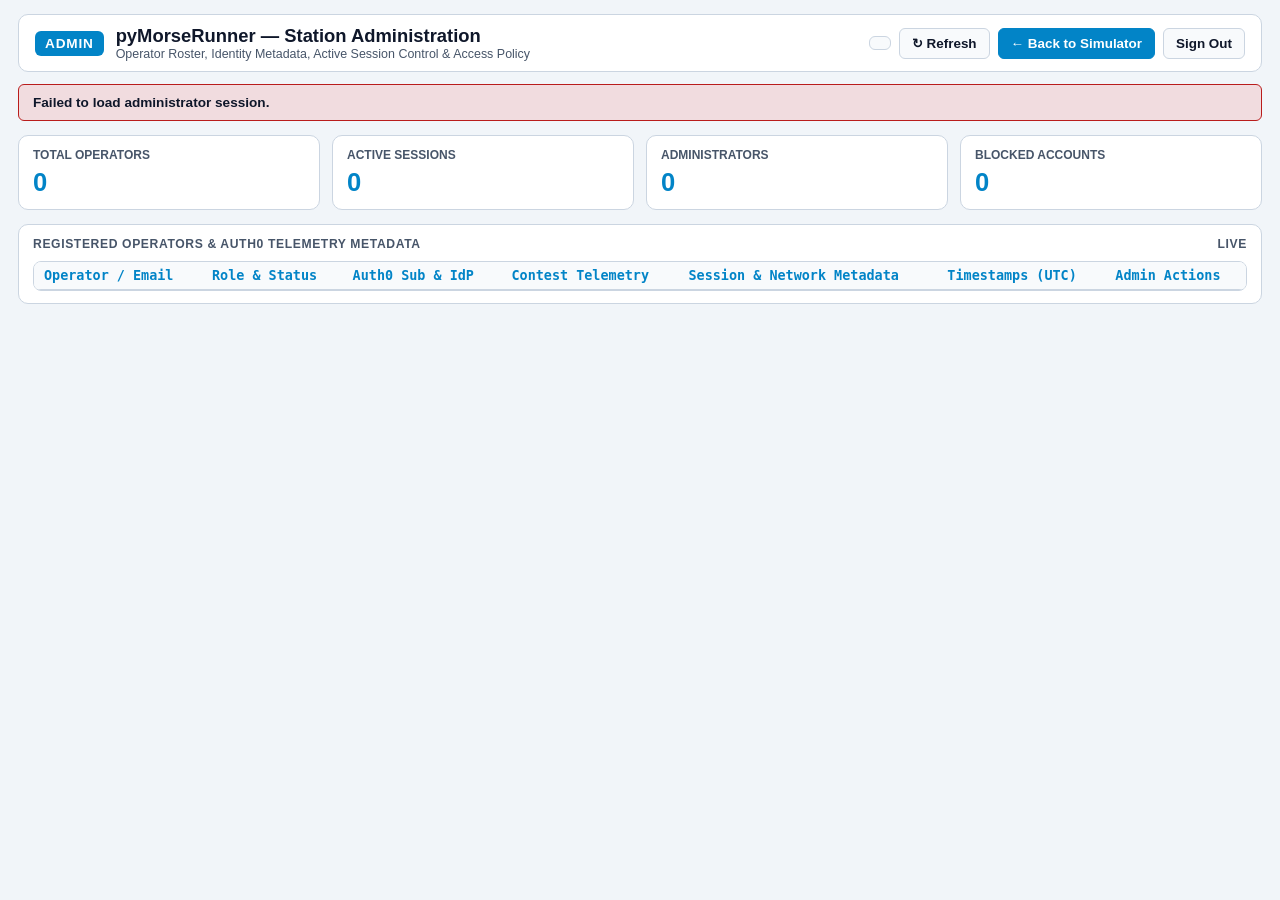
==== static/admin.html @ 62ee760b "initial commit" ====
<!DOCTYPE html>
<html lang="en">
<head>
  <meta charset="UTF-8">
  <meta name="viewport" content="width=device-width, initial-scale=1.0">
  <meta name="color-scheme" content="light dark">
  <title>Station Admin — pyMorseRunner</title>
  <link rel="stylesheet" href="/static/style.css">
</head>
<body>
  <header class="app-header">
    <div class="brand-group">
      <span class="brand-badge">ADMIN</span>
      <div class="brand-title">
        <h1>pyMorseRunner &mdash; Station Administration</h1>
        <p>Operator Roster, Identity Metadata, Active Session Control &amp; Access Policy</p>
      </div>
    </div>

    <div class="header-controls">
      <span id="adminSelfBadge" class="user-chip"></span>
      <button id="refreshUsersBtn" type="button" class="btn">&#8635; Refresh</button>
      <a href="/" class="btn btn-primary">&larr; Back to Simulator</a>
      <a href="/auth/logout" class="btn">Sign Out</a>
    </div>
  </header>

  <main class="admin-main">
    <div id="adminBanner" class="login-alert" hidden></div>

    <section class="admin-stats-grid" aria-label="System Summary">
      <div class="panel stat-card">
        <span class="stat-label">Total Operators</span>
        <strong id="statTotalUsers" class="stat-value">0</strong>
      </div>
      <div class="panel stat-card">
        <span class="stat-label">Active Sessions</span>
        <strong id="statActiveSessions" class="stat-value">0</strong>
      </div>
      <div class="panel stat-card">
        <span class="stat-label">Administrators</span>
        <strong id="statAdmins" class="stat-value">0</strong>
      </div>
      <div class="panel stat-card">
        <span class="stat-label">Blocked Accounts</span>
        <strong id="statBlocked" class="stat-value">0</strong>
      </div>
    </section>

    <section class="panel">
      <div class="panel-title">
        <span>Registered Operators &amp; Auth0 Telemetry Metadata</span>
        <span id="lastUpdatedLabel">Live</span>
      </div>

      <div class="admin-table-wrap">
        <table class="log-table admin-table" aria-label="Registered Users and Metadata">
          <thead>
            <tr>
              <th>Operator / Email</th>
              <th>Role &amp; Status</th>
              <th>Auth0 Sub &amp; IdP</th>
              <th>Contest Telemetry</th>
              <th>Session &amp; Network Metadata</th>
              <th>Timestamps (UTC)</th>
              <th>Admin Actions</th>
            </tr>
          </thead>
          <tbody id="adminUsersBody"></tbody>
        </table>
      </div>
    </section>
  </main>

  <script src="/static/admin.js"></script>
</body>
</html>
---- static/style.css ----
/* pyMorseRunner — Modern Light/Dark Responsive Stylesheet */
:root {
  color-scheme: light dark;

  --bg-canvas: light-dark(#f1f5f9, #0b1120);
  --bg-surface: light-dark(#ffffff, #111827);
  --bg-elevated: light-dark(#f8fafc, #1e293b);
  --bg-input: light-dark(#ffffff, #0f172a);
  --border-subtle: light-dark(#cbd5e1, #334155);
  --border-focus: light-dark(#0284c7, #38bdf8);

  --text-primary: light-dark(#0f172a, #f8fafc);
  --text-secondary: light-dark(#475569, #94a3b8);
  --text-muted: light-dark(#64748b, #64748b);

  --accent: light-dark(#0284c7, #38bdf8);
  --accent-hover: light-dark(#0369a1, #0ea5e9);
  --accent-contrast: light-dark(#ffffff, #082f49);

  --green: light-dark(#15803d, #22c55e);
  --amber: light-dark(#b45309, #f59e0b);
  --red: light-dark(#b91c1c, #ef4444);

  --scrollbar-thumb: light-dark(#94a3b8, #475569);
  --scrollbar-track: light-dark(#e2e8f0, #0f172a);

  accent-color: var(--accent);
  font-family: -apple-system, BlinkMacSystemFont, "SF Pro Text", "Segoe UI", Roboto, sans-serif;
}

* {
  box-sizing: border-box;
  margin: 0;
  padding: 0;
}

.sr-only {
  position: absolute;
  width: 1px;
  height: 1px;
  padding: 0;
  margin: -1px;
  overflow: hidden;
  clip: rect(0, 0, 0, 0);
  white-space: nowrap;
  border: 0;
}

body {
  background-color: var(--bg-canvas);
  color: var(--text-primary);
  min-height: 100vh;
  display: flex;
  flex-direction: column;
  padding: 14px 18px;
  gap: 12px;
  overflow-x: hidden;
}

/* Header */
.app-header {
  display: flex;
  align-items: center;
  justify-content: space-between;
  flex-wrap: wrap;
  gap: 12px;
  background: var(--bg-surface);
  border: 1px solid var(--border-subtle);
  border-radius: 10px;
  padding: 10px 16px;
}

.brand-group {
  display: flex;
  align-items: center;
  gap: 12px;
}

.brand-badge {
  background: var(--accent);
  color: var(--accent-contrast);
  font-weight: 800;
  font-size: 0.85rem;
  letter-spacing: 0.06em;
  padding: 5px 10px;
  border-radius: 6px;
}

.brand-title h1 {
  font-size: 1.15rem;
  font-weight: 700;
}

.brand-title p {
  font-size: 0.78rem;
  color: var(--text-secondary);
}

.header-controls {
  display: flex;
  align-items: center;
  flex-wrap: wrap;
  gap: 8px;
}

.mode-select {
  background: var(--bg-input);
  color: var(--text-primary);
  border: 1px solid var(--border-subtle);
  border-radius: 6px;
  padding: 7px 10px;
  font-size: 0.86rem;
  font-weight: 600;
}

.btn {
  background: var(--bg-elevated);
  color: var(--text-primary);
  border: 1px solid var(--border-subtle);
  border-radius: 6px;
  padding: 7px 12px;
  font-size: 0.84rem;
  font-weight: 600;
  cursor: pointer;
  white-space: nowrap;
  transition: background-color 0.12s ease, border-color 0.12s ease;
}

.btn:hover:not(:disabled) {
  border-color: var(--accent);
}

.btn:disabled {
  opacity: 0.5;
  cursor: not-allowed;
}

.btn-primary {
  background: var(--accent);
  color: var(--accent-contrast);
  border-color: var(--accent);
}

.btn-primary:hover:not(:disabled) {
  background: var(--accent-hover);
}

.btn-danger {
  background: var(--red);
  color: #ffffff;
  border-color: var(--red);
}

/* Main Grid */
.workspace-grid {
  display: grid;
  grid-template-columns: minmax(0, 1fr) 380px;
  gap: 12px;
  flex: 1;
  min-width: 0;
}

@media (max-width: 1080px) {
  .workspace-grid {
    grid-template-columns: minmax(0, 1fr);
  }
}

.left-column,
.right-column {
  display: flex;
  flex-direction: column;
  gap: 12px;
  min-width: 0;
}

.panel {
  background: var(--bg-surface);
  border: 1px solid var(--border-subtle);
  border-radius: 10px;
  padding: 12px 14px;
  min-width: 0;
  overflow: hidden;
}

.panel-title {
  font-size: 0.76rem;
  font-weight: 700;
  text-transform: uppercase;
  letter-spacing: 0.05em;
  color: var(--text-secondary);
  margin-bottom: 10px;
  display: flex;
  align-items: center;
  justify-content: space-between;
  gap: 8px;
  font-variant-numeric: tabular-nums;
}

/* Log Table (RichEdit1 equivalent) */
.log-container {
  height: 255px;
  overflow-y: auto;
  border: 1px solid var(--border-subtle);
  border-radius: 6px;
  background: var(--bg-input);
  scrollbar-color: var(--scrollbar-thumb) var(--scrollbar-track);
}

@supports not (scrollbar-color: auto) {
  .log-container::-webkit-scrollbar {
    width: 10px;
    height: 10px;
  }
  .log-container::-webkit-scrollbar-thumb {
    background: var(--scrollbar-thumb);
  }
  .log-container::-webkit-scrollbar-track {
    background: var(--scrollbar-track);
  }
}

.log-table {
  width: 100%;
  border-collapse: collapse;
  font-family: "SF Mono", "Menlo", "Consolas", monospace;
  font-size: 0.84rem;
  font-variant-numeric: tabular-nums;
}

.log-table th {
  position: sticky;
  top: 0;
  background: var(--bg-elevated);
  color: var(--accent);
  text-align: left;
  padding: 6px 10px;
  border-bottom: 1px solid var(--border-subtle);
  font-weight: 700;
}

.log-table td {
  padding: 5px 10px;
  border-bottom: 1px solid var(--border-subtle);
  white-space: nowrap;
}

.err-badge {
  color: var(--red);
  font-weight: 700;
}

.ok-badge {
  color: var(--green);
  font-weight: 700;
}

/* Entry Fields & N1MM / MorseRunner Controls */
.entry-bar {
  display: grid;
  grid-template-columns: minmax(0, 1.5fr) minmax(0, 1fr) minmax(0, 1fr) auto;
  gap: 10px;
  align-items: end;
}

.field-group {
  display: flex;
  flex-direction: column;
  gap: 4px;
  min-width: 0;
}

.field-group label {
  font-size: 0.75rem;
  font-weight: 700;
  color: var(--text-secondary);
  text-transform: uppercase;
}

.entry-input {
  background: var(--bg-input);
  color: var(--text-primary);
  border: 2px solid var(--border-subtle);
  border-radius: 6px;
  padding: 8px 10px;
  font-family: "SF Mono", "Menlo", "Consolas", monospace;
  font-size: 1.15rem;
  font-weight: 700;
  text-transform: uppercase;
  width: 100%;
  min-width: 0;
}

.entry-input:focus {
  outline: none;
  border-color: var(--border-focus);
}

/* Function Keys F1-F8 Bar */
.fkey-grid {
  display: grid;
  grid-template-columns: repeat(8, minmax(0, 1fr));
  gap: 6px;
  margin-top: 10px;
}

@media (max-width: 720px) {
  .fkey-grid {
    grid-template-columns: repeat(4, minmax(0, 1fr));
  }
}

.fkey-btn {
  background: var(--bg-elevated);
  color: var(--text-primary);
  border: 1px solid var(--border-subtle);
  border-radius: 6px;
  padding: 8px 4px;
  font-family: "SF Mono", "Menlo", monospace;
  font-size: 0.78rem;
  font-weight: 700;
  cursor: pointer;
  text-align: center;
  min-width: 0;
}

.fkey-btn:hover {
  border-color: var(--accent);
  background: var(--bg-input);
}

.fkey-btn span {
  display: block;
  font-size: 0.68rem;
  color: var(--accent);
  margin-bottom: 2px;
}

/* Status Strip — Static Fixed-Width Pills (No Layout Shift) */
.status-strip {
  display: grid;
  grid-template-columns: 165px 215px 125px 1fr;
  align-items: center;
  gap: 10px;
  margin-top: 10px;
  padding-top: 10px;
  border-top: 1px solid var(--border-subtle);
  font-family: "SF Mono", "Menlo", monospace;
  font-size: 0.82rem;
  font-variant-numeric: tabular-nums;
}

@media (max-width: 820px) {
  .status-strip {
    grid-template-columns: 1fr 1fr;
  }
}

.status-pill {
  background: var(--bg-elevated);
  border: 1px solid var(--border-subtle);
  border-radius: 6px;
  padding: 5px 10px;
  display: flex;
  align-items: center;
  justify-content: space-between;
  gap: 8px;
  height: 34px;
  white-space: nowrap;
  overflow: hidden;
}

.status-pill-left {
  display: inline-flex;
  align-items: center;
  gap: 7px;
}

.rit-text {
  display: inline-block;
  width: 68px;
  text-align: right;
}

.rit-btn-group {
  display: inline-flex;
  gap: 4px;
}

.btn-xs {
  padding: 2px 7px;
  font-size: 0.78rem;
  line-height: 1.2;
}

.tx-led {
  width: 10px;
  height: 10px;
  flex-shrink: 0;
  border-radius: 50%;
  background: var(--green);
  display: inline-block;
}

.tx-led.transmitting {
  background: var(--red);
  box-shadow: 0 0 8px var(--red);
}

/* S-Meter Bar inside Fixed Status Pill */
.smeter-canvas {
  flex: 1;
  height: 10px;
  min-width: 64px;
  max-width: 140px;
  background: var(--bg-input);
  border: 1px solid var(--border-subtle);
  border-radius: 3px;
  display: block;
}

.smeter-reading {
  width: 52px;
  text-align: right;
  font-weight: 700;
  flex-shrink: 0;
}

/* Passband & Rate Canvas */
.canvas-row {
  display: grid;
  grid-template-columns: minmax(0, 1fr) 220px;
  gap: 12px;
}

@media (max-width: 768px) {
  .canvas-row {
    grid-template-columns: minmax(0, 1fr);
  }
}

.passband-canvas,
.histo-canvas {
  width: 100%;
  height: 86px;
  background: #090d16;
  border: 1px solid var(--border-subtle);
  border-radius: 6px;
  display: block;
}

/* Settings Controls in Right Column (Prevent Any Overflow) */
.settings-grid {
  display: grid;
  grid-template-columns: minmax(0, 1fr) minmax(0, 1fr);
  gap: 8px 10px;
  min-width: 0;
}

.setting-item {
  display: flex;
  flex-direction: column;
  gap: 4px;
  min-width: 0;
}

.setting-item.full-width {
  grid-column: 1 / -1;
}

.setting-item label {
  font-size: 0.73rem;
  color: var(--text-secondary);
  font-weight: 600;
  white-space: nowrap;
  overflow: hidden;
  text-overflow: ellipsis;
}

.setting-item input[type="text"],
.setting-item input[type="number"],
.setting-item input[type="file"],
.setting-item select {
  background: var(--bg-input);
  color: var(--text-primary);
  border: 1px solid var(--border-subtle);
  border-radius: 5px;
  padding: 5px 8px;
  font-size: 0.84rem;
  font-weight: 600;
  width: 100%;
  min-width: 0;
  max-width: 100%;
}

.setting-item input[type="range"] {
  width: 100%;
  min-width: 0;
  max-width: 100%;
  margin-top: 4px;
}

.checkbox-grid {
  display: grid;
  grid-template-columns: minmax(0, 1fr) minmax(0, 1fr);
  gap: 8px 10px;
  margin-top: 10px;
}

.check-label {
  display: flex;
  align-items: center;
  gap: 7px;
  font-size: 0.81rem;
  font-weight: 600;
  cursor: pointer;
  min-width: 0;
  line-height: 1.25;
}

.check-label input[type="checkbox"] {
  flex-shrink: 0;
}

/* Score Table */
.score-table {
  width: 100%;
  border-collapse: collapse;
  font-family: "SF Mono", "Menlo", monospace;
  font-size: 0.85rem;
  font-variant-numeric: tabular-nums;
}

.score-table th,
.score-table td {
  padding: 5px 8px;
  border-bottom: 1px solid var(--border-subtle);
  text-align: right;
}

.score-table th:first-child,
.score-table td:first-child {
  text-align: left;
  color: var(--text-secondary);
}

/* Shortcuts Footer */
.shortcuts-bar {
  display: flex;
  flex-wrap: wrap;
  gap: 8px 14px;
  font-size: 0.76rem;
  color: var(--text-secondary);
  background: var(--bg-surface);
  border: 1px solid var(--border-subtle);
  border-radius: 8px;
  padding: 8px 14px;
}

.shortcuts-bar kbd {
  background: var(--bg-elevated);
  border: 1px solid var(--border-subtle);
  border-radius: 4px;
  padding: 1px 5px;
  font-family: "SF Mono", monospace;
  font-size: 0.72rem;
  color: var(--text-primary);
}

/* Login Front Page & VE3NEA Tribute / MPL-2.0 License */
.login-body {
  justify-content: center;
  align-items: center;
  padding: 24px 16px;
}

.login-shell {
  width: 100%;
  max-width: 680px;
}

.login-card {
  padding: 28px 30px;
  display: flex;
  flex-direction: column;
  gap: 18px;
}

.login-brand {
  display: flex;
  align-items: center;
  gap: 14px;
}

.login-brand h1 {
  font-size: 1.55rem;
  font-weight: 800;
}

.login-subtitle {
  font-size: 0.88rem;
  color: var(--text-secondary);
  margin-top: 2px;
}

.login-lead {
  font-size: 0.94rem;
  line-height: 1.55;
  color: var(--text-primary);
}

.login-actions {
  display: flex;
  flex-direction: column;
  gap: 8px;
}

.btn-login-full {
  display: inline-flex;
  justify-content: center;
  align-items: center;
  gap: 8px;
  width: 100%;
  padding: 12px 18px;
  font-size: 1rem;
  text-decoration: none;
  text-align: center;
}

[hidden] {
  display: none !important;
}

.login-alert {
  padding: 10px 14px;
  border-radius: 6px;
  font-size: 0.85rem;
  font-weight: 600;
  border: 1px solid var(--border-subtle);
}

.login-alert-error {
  background: rgba(239, 68, 68, 0.14);
  border-color: var(--red);
  color: var(--text-primary);
}

.login-alert-ok {
  background: rgba(34, 197, 94, 0.14);
  border-color: var(--green);
  color: var(--text-primary);
}

.login-divider {
  border: none;
  border-top: 1px solid var(--border-subtle);
}

.tribute-box {
  background: var(--bg-elevated);
  border: 1px solid var(--border-subtle);
  border-left: 4px solid var(--accent);
  border-radius: 8px;
  padding: 14px 16px;
  display: flex;
  flex-direction: column;
  gap: 8px;
}

.tribute-title {
  font-size: 0.92rem;
  font-weight: 700;
  color: var(--accent);
}

.tribute-box p {
  font-size: 0.84rem;
  line-height: 1.5;
  color: var(--text-secondary);
}

.tribute-box a {
  color: var(--accent);
  text-decoration: none;
  font-weight: 600;
}

.tribute-box a:hover {
  text-decoration: underline;
}

.license-box {
  background: var(--bg-input);
  border: 1px solid var(--border-subtle);
  border-radius: 8px;
  padding: 12px 14px;
  display: flex;
  flex-direction: column;
  gap: 8px;
}

.license-header {
  display: flex;
  align-items: center;
  justify-content: space-between;
  gap: 8px;
}

.license-header h3 {
  font-size: 0.8rem;
  font-weight: 700;
  text-transform: uppercase;
  letter-spacing: 0.04em;
  color: var(--text-secondary);
}

.license-text {
  font-family: "SF Mono", "Menlo", monospace;
  font-size: 0.74rem;
  line-height: 1.45;
  color: var(--text-secondary);
  white-space: pre-wrap;
}

/* Header User Chip & Admin Dashboard */
.user-chip {
  font-size: 0.8rem;
  font-weight: 600;
  color: var(--text-secondary);
  background: var(--bg-elevated);
  border: 1px solid var(--border-subtle);
  border-radius: 6px;
  padding: 6px 10px;
}

.admin-main {
  display: flex;
  flex-direction: column;
  gap: 14px;
  flex: 1;
}

.admin-stats-grid {
  display: grid;
  grid-template-columns: repeat(4, minmax(0, 1fr));
  gap: 12px;
}

@media (max-width: 820px) {
  .admin-stats-grid {
    grid-template-columns: repeat(2, minmax(0, 1fr));
  }
}

.stat-card {
  display: flex;
  flex-direction: column;
  gap: 6px;
}

.stat-label {
  font-size: 0.75rem;
  font-weight: 700;
  text-transform: uppercase;
  color: var(--text-secondary);
}

.stat-value {
  font-size: 1.6rem;
  font-weight: 800;
  font-variant-numeric: tabular-nums;
  color: var(--accent);
}

.admin-table-wrap {
  overflow-x: auto;
  border: 1px solid var(--border-subtle);
  border-radius: 8px;
  background: var(--bg-input);
}

.admin-table td {
  vertical-align: top;
  padding: 10px 12px;
  font-size: 0.8rem;
  line-height: 1.45;
}

.meta-line {
  font-size: 0.76rem;
  color: var(--text-secondary);
}

.meta-lbl {
  font-weight: 700;
  color: var(--text-primary);
}

.badge-pill {
  display: inline-block;
  font-size: 0.68rem;
  font-weight: 700;
  padding: 2px 7px;
  border-radius: 999px;
  background: var(--bg-elevated);
  border: 1px solid var(--border-subtle);
  color: var(--text-secondary);
  margin: 2px 4px 2px 0;
}

.badge-accent {
  background: var(--accent);
  color: var(--accent-contrast);
  border-color: var(--accent);
}

.badge-success {
  background: rgba(34, 197, 94, 0.18);
  color: var(--green);
  border-color: var(--green);
}

.badge-danger {
  background: rgba(239, 68, 68, 0.18);
  color: var(--red);
  border-color: var(--red);
}

.admin-btn-group {
  display: flex;
  flex-direction: column;
  gap: 5px;
}

a.btn {
  text-decoration: none;
  display: inline-flex;
  align-items: center;
}
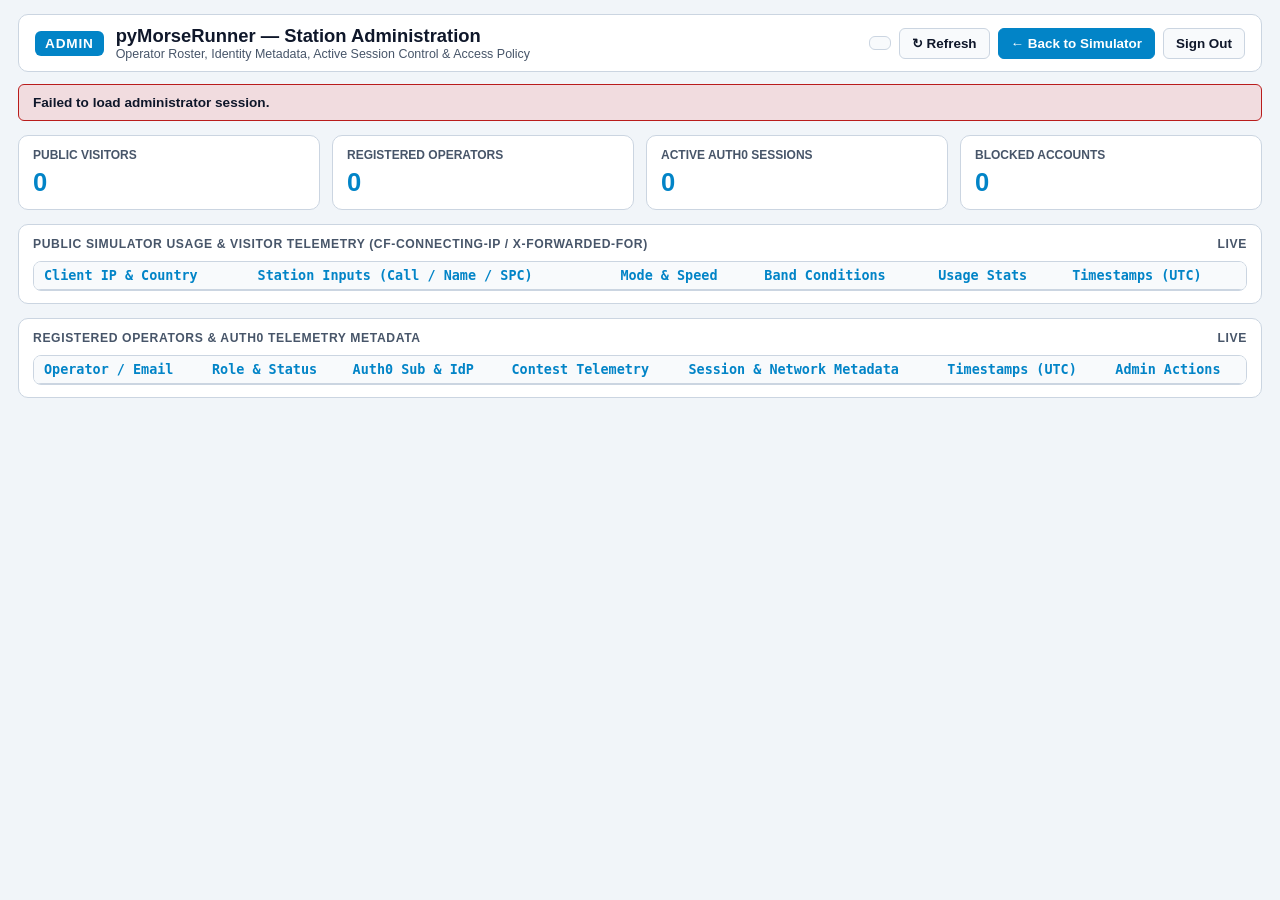
==== commit a1afeb0c: "Make simulator public, protect /admin with Auth0, track CF/XFF visitor telemetry, remove file upload" ====
--- a/static/admin.html
+++ b/static/admin.html
@@ -30,20 +30,43 @@
 
     <section class="admin-stats-grid" aria-label="System Summary">
       <div class="panel stat-card">
-        <span class="stat-label">Total Operators</span>
+        <span class="stat-label">Public Visitors</span>
+        <strong id="statTotalVisitors" class="stat-value">0</strong>
+      </div>
+      <div class="panel stat-card">
+        <span class="stat-label">Registered Operators</span>
         <strong id="statTotalUsers" class="stat-value">0</strong>
       </div>
       <div class="panel stat-card">
-        <span class="stat-label">Active Sessions</span>
+        <span class="stat-label">Active Auth0 Sessions</span>
         <strong id="statActiveSessions" class="stat-value">0</strong>
-      </div>
-      <div class="panel stat-card">
-        <span class="stat-label">Administrators</span>
-        <strong id="statAdmins" class="stat-value">0</strong>
       </div>
       <div class="panel stat-card">
         <span class="stat-label">Blocked Accounts</span>
         <strong id="statBlocked" class="stat-value">0</strong>
+      </div>
+    </section>
+
+    <section class="panel">
+      <div class="panel-title">
+        <span>Public Simulator Usage &amp; Visitor Telemetry (CF-Connecting-IP / X-Forwarded-For)</span>
+        <span id="visitorsUpdatedLabel">Live</span>
+      </div>
+
+      <div class="admin-table-wrap">
+        <table class="log-table admin-table" aria-label="Public Visitor Telemetry">
+          <thead>
+            <tr>
+              <th>Client IP &amp; Country</th>
+              <th>Station Inputs (Call / Name / SPC)</th>
+              <th>Mode &amp; Speed</th>
+              <th>Band Conditions</th>
+              <th>Usage Stats</th>
+              <th>Timestamps (UTC)</th>
+            </tr>
+          </thead>
+          <tbody id="adminVisitorsBody"></tbody>
+        </table>
       </div>
     </section>
 
